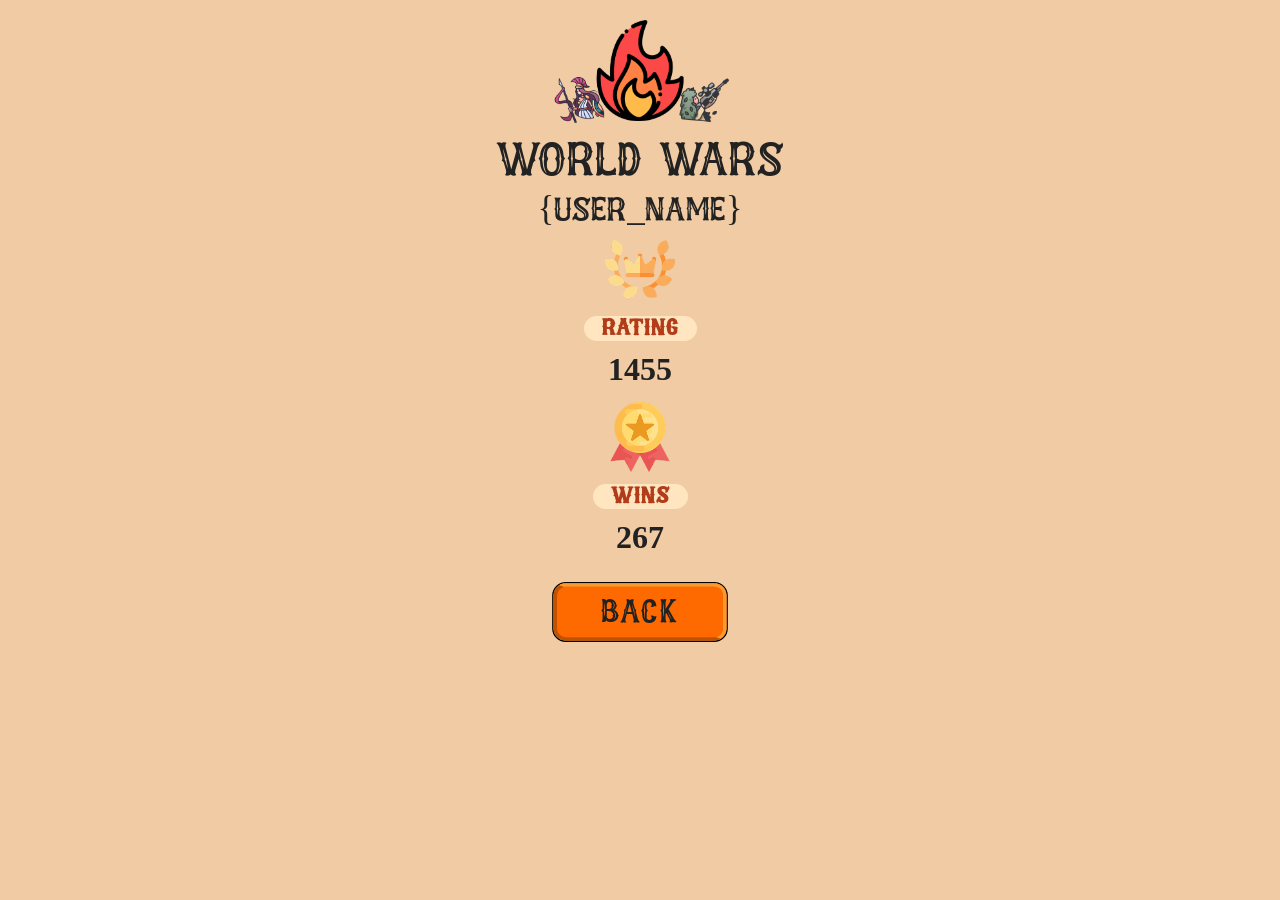
==== src/main/resources/static/account.html @ f2a2bce0 "design" ====
<!DOCTYPE html>
<html lang="en">
<head>
    <meta charset="UTF-8">
    <meta name="viewport" content="width=device-width, initial-scale=1.0">
    <title>World Wars - Account</title>
    <link rel="icon" type="image/png" href="ui-elements/icon.png">
    <style>
        @font-face {
            font-family: 'Castlefire';
            src: url('fonts/Castlefire.ttf') format('truetype'),
                 url('fonts/Castlefire.otf') format('opentype');
            font-weight: normal;
            font-style: normal;
        }
        html {
            height: 100%;
            margin: 0;
        }
        body {
            min-height: 100%;
            margin: 0;
            box-sizing: border-box;
            display: flex;
            flex-direction: column;
            align-items: center;
            justify-content: flex-start;
            background: #f0cba3;
            font-family: 'Castlefire';
            user-select: none;
        }
        .logo {
            width: 180px;
            height: auto;
            margin-top: 40px;
            margin-bottom: 20px;
            display: block;
            pointer-events: none;
            user-select: none;
        }
        .title {
            font-family: 'Castlefire';
            font-size: 64px;
            color: #222;
            text-align: center;
            margin: 0;
            line-height: 1;
            user-select: none;
        }
        .greeting {
            font-family: 'Castlefire';
            font-size: 32px;
            color: #222;
            text-align: center;
            margin: 16px 0 32px 0;
            line-height: 1;
            user-select: none;
        }
        .stats {
            display: flex;
            flex-direction: column;
            align-items: center;
            gap: 32px;
            margin-bottom: 40px;
        }
        .stat-block {
            display: flex;
            flex-direction: column;
            align-items: center;
            gap: 8px;
        }
        .stat-icon {
            width: 90px;
            height: 90px;
            object-fit: contain;
            margin-bottom: 4px;
        }
        .stat-label {
            font-family: 'Castlefire';
            font-size: 22px;
            color: #b23c1a;
            background: #ffe6c0;
            border-radius: 12px;
            padding: 2px 18px;
            margin-bottom: 2px;
            font-weight: bold;
            letter-spacing: 1px;
        }
        .stat-value {
            font-family: 'Castlefire';
            font-size: 38px;
            color: #222;
            font-weight: bold;
            margin-bottom: 2px;
        }
        .back-btn {
            width: 320px;
            height: 90px;
            margin: 40px auto 0 auto;
            display: flex;
            align-items: center;
            justify-content: center;
            cursor: pointer;
            position: relative;
            transition: transform 0.25s cubic-bezier(0.4,0,0.2,1);
            transform-origin: center center;
            will-change: transform;
        }
        .back-btn:hover, .back-btn:focus {
            transform: scale(1.08);
            z-index: 2;
        }
        .back-btn:active {
            transform: scale(0.92);
            transition: transform 0.1s ease-out;
        }
        .back-btn img {
            width: 100%;
            height: 100%;
            pointer-events: none;
            user-select: none;
        }
        .back-btn-text {
            position: absolute;
            left: 0; top: 0; width: 100%; height: 100%;
            display: flex; align-items: center; justify-content: center;
            font-family: 'Castlefire';
            font-size: 50px;
            color: #222;
            pointer-events: none;
            letter-spacing: 2px;
            user-select: none;
        }
        @media (min-width: 2560px) and (max-height: 6560px) {
            .logo { width: 320px; }
            .title { font-size: 100px; }
            .greeting { font-size: 50px; }

            .stats { gap: 64px; margin-bottom: 150px;}
            .stat-icon { width: 120px; height: 120px; }
            .stat-label { font-size: 32px; border-radius: 24px; }
            .stat-value { font-size: 32px; }
            
            .back-btn { width: 320px; height: 90px; }
            .back-btn-text { font-size: 50px; }
        }
        @media (min-width: 600px) and (max-height: 1300px) {
            .logo { width: 300px; margin-top: 40px; margin-bottom: 20px; }
            .title { font-size: 85px; }
            .greeting { font-size: 45px; margin: 16px 0 24px 0;}
            
            .stats { gap: 32px; margin-bottom: 16px;}
            .stat-icon { width: 110px; height: 110px; }
            .stat-label { font-size: 32px; border-radius: 24px; }
            .stat-value { font-size: 32px; }

            .back-btn { width: 320px; height: 80px; }
            .back-btn-text { font-size: 45px; }
        }
        @media (min-width: 390px) and (max-height: 932px) { 
            .logo { width: 180px; margin-top: 20px; margin-bottom: 10px; }
            .title { font-size: 50px; }
            .greeting { font-size: 35px; margin: 6px 0 6px 0;}

            .stats { gap: 12px; margin-bottom: 0px; }
            .stat-block { gap: 8px; }
            .stat-icon { width: 70px; height: 70px; margin-bottom: 4px; }
            .stat-label { font-size: 24px; padding: 2px 18px; margin-bottom: 2px; }
            .stat-value { font-size: 32px; margin-bottom: 2px; }

            .back-btn { margin-top: 24px; width: 240px; height: 60px; }
            .back-btn-text { font-size: 35px; }
        }
    </style>
</head>
<body>
    <img src="ui-elements/logo.png" alt="logo" class="logo">
    <div class="title">World Wars</div>
    <div class="greeting">{user_name}</div>
    <div class="stats">
        <div class="stat-block">
            <img src="ui-elements/user_rating.png" alt="rating" class="stat-icon">
            <div class="stat-label">Rating</div>
            <div class="stat-value">1455</div>
        </div>
        <div class="stat-block">
            <img src="ui-elements/user_wins.png" alt="wins" class="stat-icon">
            <div class="stat-label">Wins</div>
            <div class="stat-value">267</div>
        </div>
    </div>
    <div class="back-btn" onclick="window.location.href='index.html'">
        <img src="ui-elements/svg/red_button.svg" alt="BACK">
        <span class="back-btn-text">BACK</span>
    </div>
</body>
</html>
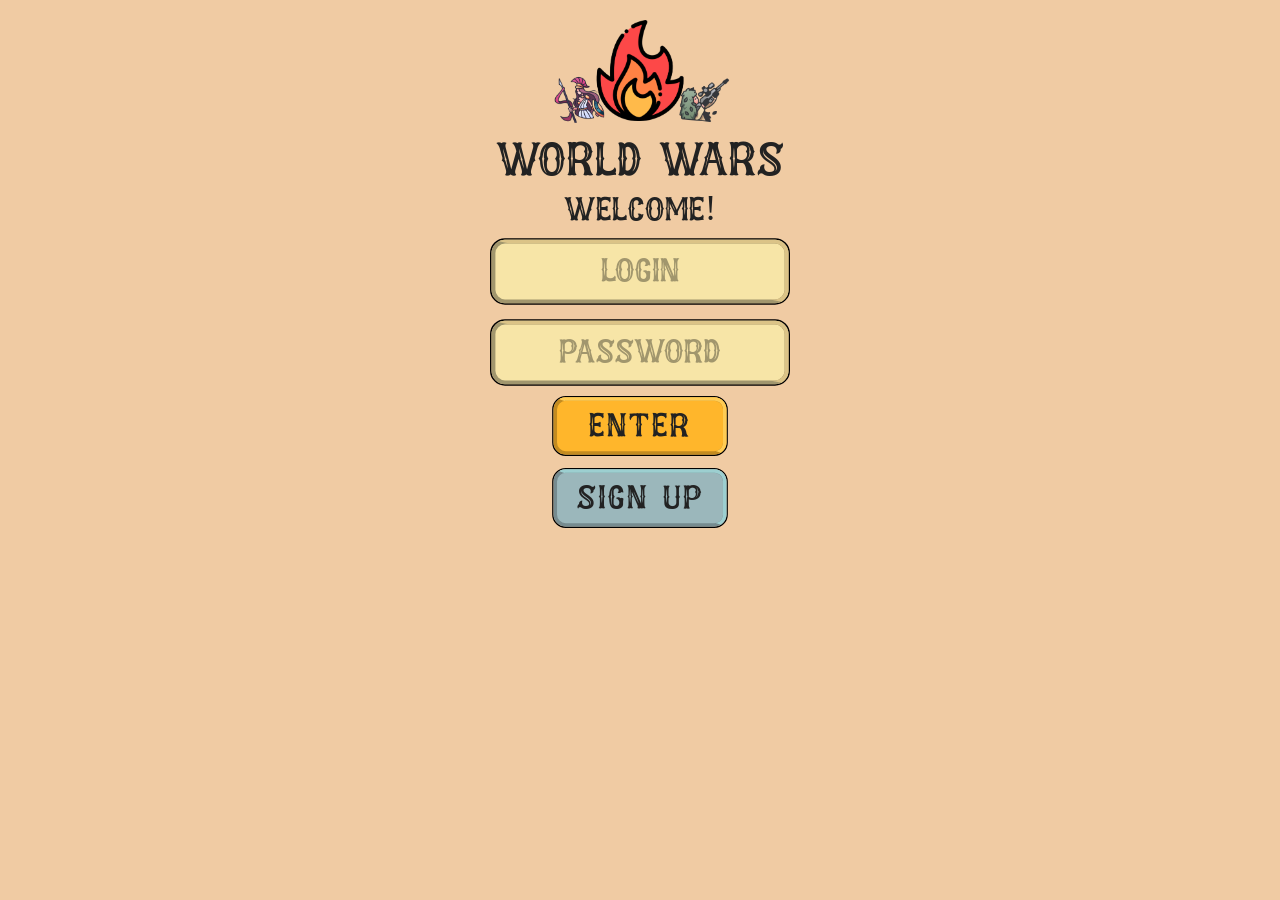
==== commit 40524f04: "8 colors" ====
--- a/src/main/resources/static/account.html
+++ b/src/main/resources/static/account.html
@@ -13,6 +13,13 @@
             font-weight: normal;
             font-style: normal;
         }
+        @font-face {
+            font-family: rusty_typewriter;
+                 src: url('fonts/rusty_typewriter.ttf') format('truetype'),
+                 url('fonts/rusty_typewriter.otf') format('opentype');
+            font-weight: normal;
+            font-style: normal;
+        }
         html {
             height: 100%;
             margin: 0;
@@ -45,6 +52,7 @@
             text-align: center;
             margin: 0;
             line-height: 1;
+            letter-spacing: 4px;
             user-select: none;
         }
         .greeting {
@@ -52,22 +60,23 @@
             font-size: 32px;
             color: #222;
             text-align: center;
-            margin: 16px 0 32px 0;
+            margin: 16px 0 16px 0;
+            letter-spacing: 2px;
             line-height: 1;
             user-select: none;
         }
         .stats {
             display: flex;
+            flex-direction: row;
+            align-items: center;
+            justify-content: center;
+            gap: 64px;
+            margin-bottom: 12px;
+        }
+        .stat-block {
+            display: flex;
             flex-direction: column;
             align-items: center;
-            gap: 32px;
-            margin-bottom: 40px;
-        }
-        .stat-block {
-            display: flex;
-            flex-direction: column;
-            align-items: center;
-            gap: 8px;
         }
         .stat-icon {
             width: 90px;
@@ -84,14 +93,130 @@
             padding: 2px 18px;
             margin-bottom: 2px;
             font-weight: bold;
-            letter-spacing: 1px;
+            letter-spacing: 2px;
         }
         .stat-value {
-            font-family: 'Castlefire';
+            font-family: 'rusty_typewriter';
             font-size: 38px;
             color: #222;
+            margin-bottom: 2px;
+        }
+        .container {
+            width: 100%;
+            max-width: 800px;
+            height: 400px;
+            background: #fff8dceb;
+            border-radius: 24px;
+            padding: 6px 24px;
+            font-size: 1.3rem;
+            line-height: 1.7;
+            position: relative;
+            scrollbar-width: none;
+            -ms-overflow-style: none;
+            user-select: none;
+            /* overflow-y: auto;  <-- убираем скролл */
+            /* overflow-x: hidden; */
+            display: flex;
+            flex-direction: column;
+        }
+        .games-container {
+            flex: 1 1 auto;
+            height: 100%;
+            overflow-y: auto;
+            overflow-x: hidden;
+            background: #fff8dceb;
+            padding: 6px 24px;
+            font-size: 1.3rem;
+            line-height: 1.7;
+            position: relative;
+            scrollbar-width: none;
+            -ms-overflow-style: none;
+            user-select: none;
+        }
+        .games-container::-webkit-scrollbar {
+            display: none;
+        }
+        .games-title {
+            text-align: center;
+            font-family: 'Castlefire';
+            font-size: 36px;
+            pointer-events: none;
+            letter-spacing: 2px;
+            user-select: none;
+        }
+        .games-headers {
+            display: flex;
+            justify-content: space-between;
+            align-items: center;
+            border-bottom: 2px solid #e0d0a0;
+            margin-bottom: 8px;
+        }
+        .header-date {
+            font-family: 'Castlefire';
+            font-size: 20px;
+            color: #b23c1a;
             font-weight: bold;
-            margin-bottom: 2px;
+            letter-spacing: 2px;
+            flex: 1;
+        }
+        .header-place {
+            font-family: 'Castlefire';
+            font-size: 20px;
+            color: #b23c1a;
+            font-weight: bold;
+            letter-spacing: 2px;
+            flex: 1;
+            text-align: center;
+        }
+        .header-rating {
+            font-family: 'Castlefire';
+            font-size: 20px;
+            color: #b23c1a;
+            font-weight: bold;
+            letter-spacing: 2px;
+            flex: 1;
+            text-align: right;
+        }
+        .game-item {
+            display: flex;
+            justify-content: space-between;
+            align-items: center;
+            padding: 12px 0;
+            border-bottom: 1px solid #e0d0a0;
+        }
+        .game-item:last-child {
+            border-bottom: none;
+        }
+        .game-date {
+            font-family: 'rusty_typewriter';
+            font-size: 32px;
+            color: #222;
+            flex: 1;
+        }
+        .game-result {
+            font-family: 'rusty_typewriter';
+            font-size: 32px;
+            flex: 1;
+            text-align: center;
+        }
+        .game-result.win {
+            color: #00BA0C;
+        }
+        .game-result.loss {
+            color: #FF0000;
+        }
+        .game-result.safe {
+            color: #ff7b00;
+        }
+        .game-result.gray {
+            color: #666565;
+        }
+        .game-score {
+            font-family: 'rusty_typewriter';
+            font-size: 32px;
+            color: #222;
+            flex: 1;
+            text-align: right;
         }
         .back-btn {
             width: 320px;
@@ -131,43 +256,73 @@
             letter-spacing: 2px;
             user-select: none;
         }
-        @media (min-width: 2560px) and (max-height: 6560px) {
+        .icon {
+            height: 1.5em;
+            vertical-align: middle;
+            margin: 0 0.15em 0 0.1em;
+            display: inline-block;
+        }
+        .arrow-mobile {
+            display: inline;
+        }
+        .arrow-desktop {
+            display: inline;
+        }
+        @media (min-width: 2560px)  {
             .logo { width: 320px; }
             .title { font-size: 100px; }
             .greeting { font-size: 50px; }
 
-            .stats { gap: 64px; margin-bottom: 150px;}
+            .stats { gap: 64px;}
             .stat-icon { width: 120px; height: 120px; }
             .stat-label { font-size: 32px; border-radius: 24px; }
-            .stat-value { font-size: 32px; }
+            .stat-value { font-size: 40px; }
+            
+            .container { max-width: 600px; height: 398px; margin-bottom: 30px; margin-top: 10px;}
+            .games-title { font-size: 50px; }
+            .header-date, .header-place, .header-rating { font-size: 32px; }
+            .arrow-mobile { display: none; }
             
             .back-btn { width: 320px; height: 90px; }
             .back-btn-text { font-size: 50px; }
         }
-        @media (min-width: 600px) and (max-height: 1300px) {
-            .logo { width: 300px; margin-top: 40px; margin-bottom: 20px; }
-            .title { font-size: 85px; }
-            .greeting { font-size: 45px; margin: 16px 0 24px 0;}
+        @media (min-width: 600px)  {
+            .logo { width: 200px; margin-top: 10px; margin-bottom: 20px; }
+            .title { font-size: 35px;  }
+            .greeting { font-size: 25px; margin: 10px 0 24px 0;}
             
-            .stats { gap: 32px; margin-bottom: 16px;}
-            .stat-icon { width: 110px; height: 110px; }
-            .stat-label { font-size: 32px; border-radius: 24px; }
-            .stat-value { font-size: 32px; }
-
-            .back-btn { width: 320px; height: 80px; }
-            .back-btn-text { font-size: 45px; }
-        }
-        @media (min-width: 390px) and (max-height: 932px) { 
-            .logo { width: 180px; margin-top: 20px; margin-bottom: 10px; }
+            .stats { gap: 20px; margin-bottom: 16px;}
+            .stat-icon { width: 50px; height: 50px; }
+            .stat-label { font-size: 18px; border-radius: 16px; }
+            .stat-value { font-size: 18px; }
+            .arrow-mobile { display: none; }
+            .game-date, .game-result, .game-score { font-size: 18px;}
+            .container { max-width: 450px; height: 300px; }
+            .games-title { font-size: 25px; }
+            .header-date, .header-place, .header-rating { font-size: 18px; }        
+
+            .back-btn { margin-top: 10px; width: 250px; height: 70px; }
+        
+            .back-btn-text { font-size: 35px; }
+        }
+        @media (min-width: 390px) and (max-width: 599px) { 
+            .logo { width: 180px; margin-top: 20px; margin-bottom: 10px; display: none; }
             .title { font-size: 50px; }
-            .greeting { font-size: 35px; margin: 6px 0 6px 0;}
-
-            .stats { gap: 12px; margin-bottom: 0px; }
+            .greeting { font-size: 35px; margin: 12px 0 0 0 ;}
+
+            .stats { gap: 12px; margin-top: 12px; }
             .stat-block { gap: 8px; }
             .stat-icon { width: 70px; height: 70px; margin-bottom: 4px; }
             .stat-label { font-size: 24px; padding: 2px 18px; margin-bottom: 2px; }
             .stat-value { font-size: 32px; margin-bottom: 2px; }
 
+            .container { max-width: 365px; height:300px; padding: 6px 12px;}
+            .games-container { max-width: 365px; height: 250px;  padding: 0;}
+            .games-title { font-size: 32px; margin-bottom: 0px; }
+            .header-date, .header-place, .header-rating { font-size: 24px; }
+            .game-date, .game-result, .game-score { font-size: 24px;}
+            .arrow-desktop {display: none;}
+
             .back-btn { margin-top: 24px; width: 240px; height: 60px; }
             .back-btn-text { font-size: 35px; }
         }
@@ -175,23 +330,110 @@
 </head>
 <body>
     <img src="ui-elements/logo.png" alt="logo" class="logo">
-    <div class="title">World Wars</div>
+    <div class="title">Profile</div>
     <div class="greeting">{user_name}</div>
     <div class="stats">
         <div class="stat-block">
-            <img src="ui-elements/user_rating.png" alt="rating" class="stat-icon">
+            <img src="ui-elements/user_games_v3.png" alt="games" class="stat-icon">
+            <div class="stat-label">Games</div>
+            <div class="stat-value">267</div>
+        </div>
+        <div class="stat-block">
+            <img src="ui-elements/user_rating_v2.png" alt="rating" class="stat-icon">
             <div class="stat-label">Rating</div>
             <div class="stat-value">1455</div>
         </div>
         <div class="stat-block">
             <img src="ui-elements/user_wins.png" alt="wins" class="stat-icon">
             <div class="stat-label">Wins</div>
-            <div class="stat-value">267</div>
+            <div class="stat-value">189</div>
         </div>
     </div>
+
+    
+    <div class="container">
+        <div class="games-title">Last Games</div>
+        <div class="games-headers">
+            <div class="header-date">Date</div>
+            <div class="header-place">Place</div>
+            <div class="header-rating">Rating</div>
+        </div>
+        <!-- Это для мобилы: ↓ ↑ ⇅ -->
+        <!-- Это для ПК    : 🡓 🡑 🡙 -->
+        <div class="games-container">
+        
+        </div>
+
     <div class="back-btn" onclick="window.location.href='index.html'">
         <img src="ui-elements/svg/red_button.svg" alt="BACK">
         <span class="back-btn-text">BACK</span>
     </div>
+    <script src="auth.js" ></script>
+    <script src="common.js" ></script>
+    <script>
+    function pad2(n) { return n < 10 ? '0' + n : n; }
+    function formatDate(dateStr) {
+        const d = new Date(dateStr);
+        return pad2(d.getDate()) + '.' + pad2(d.getMonth() + 1);
+    }
+    function getArrow(rankDelta, desktop=true) {
+        if (rankDelta > 0) return desktop ? '🡑' : '↑';
+        if (rankDelta < 0) return desktop ? '🡓' : '↓';
+        return desktop ? '🡙' : '⇅';
+    }
+    function getDeltaClass(rankDelta) {
+        if (rankDelta > 0) return 'win';
+        if (rankDelta < 0) return 'loss';
+        return 'safe';
+    }
+    document.addEventListener('DOMContentLoaded', async function() {
+        if (typeof getBackendUrl !== 'function' || typeof getUserId !== 'function') return;
+        try {
+            const response = await fetch(getBackendUrl() + '/api/users/history/' + getUserId());
+            if (!response.ok) throw new Error('Network response was not ok');
+            const data = await response.json();
+            // Заменяем {user_name}
+            document.querySelectorAll('.greeting').forEach(e => e.textContent = data.login);
+            // Статы
+            const statBlocks = document.querySelectorAll('.stat-block');
+            if (statBlocks.length >= 3) {
+                statBlocks[0].querySelector('.stat-value').textContent = data.totalGames ?? 0;
+                statBlocks[1].querySelector('.stat-value').textContent = data.rating ?? 0;
+                statBlocks[2].querySelector('.stat-value').textContent = data.winGames ?? 0;
+            }
+            // Игры
+            const gamesContainer = document.querySelector('.games-container');
+            if (gamesContainer) {
+                gamesContainer.innerHTML = '';
+                (data.userHistory || []).forEach(game => {
+                    // Найти текущего игрока
+                    const me = (game.players || []).find(p => p.userId === getUserId());
+                    const place = me ? me.place : '';
+                    const rankDelta = me ? me.rankDelta : 0;
+                    const deltaClass = getDeltaClass(rankDelta);
+                    const desktopArrow = getArrow(rankDelta, true);
+                    const mobileArrow = getArrow(rankDelta, false);
+                    // Формируем блок
+                    const item = document.createElement('div');
+                    item.className = 'game-item';
+                    item.innerHTML = `
+                        <div class="game-date">${formatDate(game.endTime)}</div>
+                        <div class="game-result">
+                            <span class="game-result ${deltaClass}">${place}</span> ୵ <span class="game-result gray">${game.playersCount}</span>
+                        </div>
+                        <div class="game-score">${rankDelta}<span class="game-result ${deltaClass}">
+                            <span class="arrow-desktop"> ${desktopArrow}</span>
+                            <span class="arrow-mobile"> ${mobileArrow}</span>
+                        </span>
+                        </div>
+                    `;
+                    gamesContainer.appendChild(item);
+                });
+            }
+        } catch (e) {
+            // Ошибка — можно показать сообщение или оставить как есть
+        }
+    });
+    </script>
 </body>
 </html> 
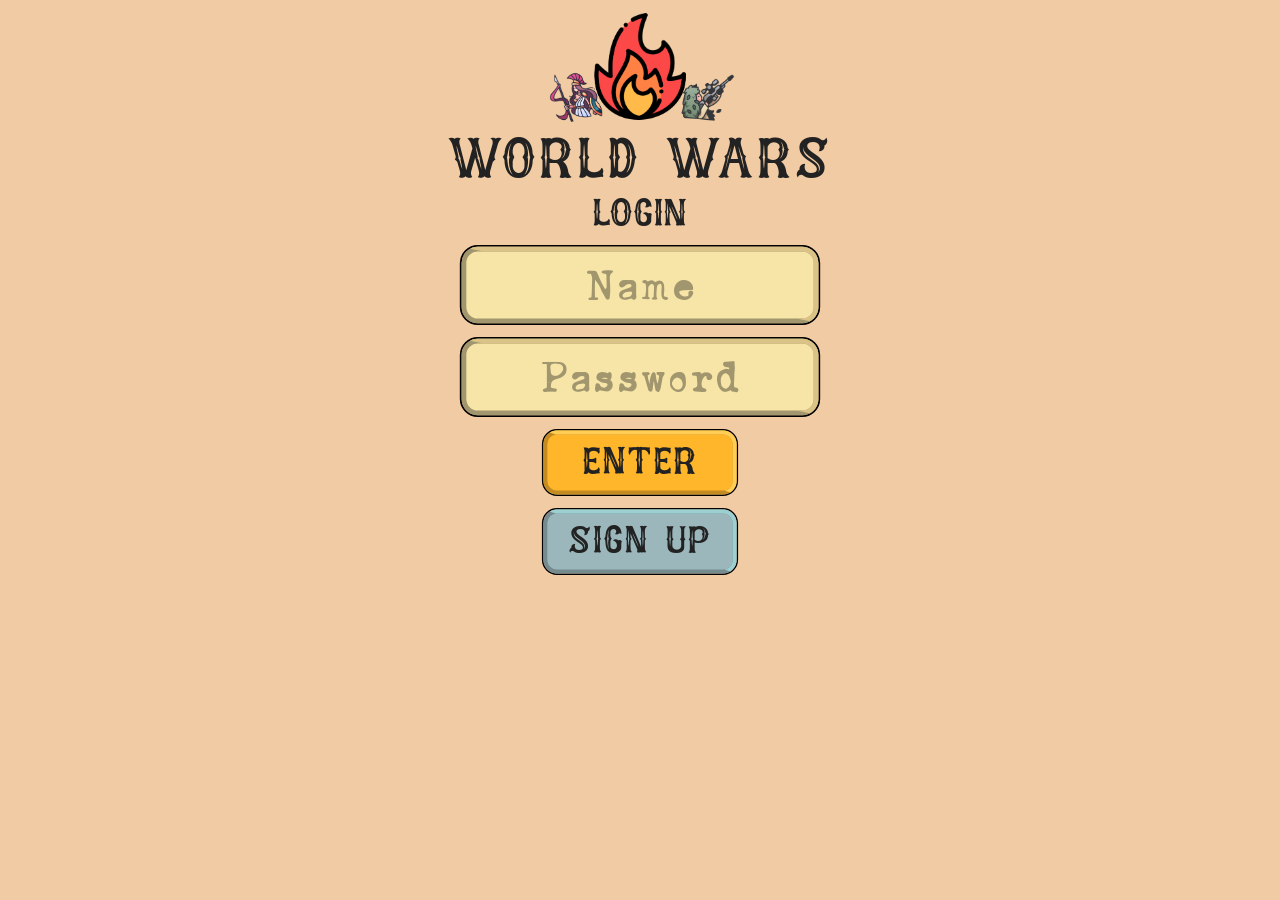
==== commit dbaf8988: "design v2.0" ====
--- a/src/main/resources/static/account.html
+++ b/src/main/resources/static/account.html
@@ -5,73 +5,11 @@
     <meta name="viewport" content="width=device-width, initial-scale=1.0">
     <title>World Wars - Account</title>
     <link rel="icon" type="image/png" href="ui-elements/icon.png">
+    <link rel="stylesheet" href="main.css">
     <style>
-        @font-face {
-            font-family: 'Castlefire';
-            src: url('fonts/Castlefire.ttf') format('truetype'),
-                 url('fonts/Castlefire.otf') format('opentype');
-            font-weight: normal;
-            font-style: normal;
-        }
-        @font-face {
-            font-family: rusty_typewriter;
-                 src: url('fonts/rusty_typewriter.ttf') format('truetype'),
-                 url('fonts/rusty_typewriter.otf') format('opentype');
-            font-weight: normal;
-            font-style: normal;
-        }
-        html {
-            height: 100%;
-            margin: 0;
-        }
-        body {
-            min-height: 100%;
-            margin: 0;
-            box-sizing: border-box;
-            display: flex;
-            flex-direction: column;
-            align-items: center;
-            justify-content: flex-start;
-            background: #f0cba3;
-            font-family: 'Castlefire';
-            user-select: none;
-        }
-        .logo {
-            width: 180px;
-            height: auto;
-            margin-top: 40px;
-            margin-bottom: 20px;
-            display: block;
-            pointer-events: none;
-            user-select: none;
-        }
-        .title {
-            font-family: 'Castlefire';
-            font-size: 64px;
-            color: #222;
-            text-align: center;
-            margin: 0;
-            line-height: 1;
-            letter-spacing: 4px;
-            user-select: none;
-        }
-        .greeting {
-            font-family: 'Castlefire';
-            font-size: 32px;
-            color: #222;
-            text-align: center;
-            margin: 16px 0 16px 0;
-            letter-spacing: 2px;
-            line-height: 1;
-            user-select: none;
-        }
         .stats {
             display: flex;
-            flex-direction: row;
-            align-items: center;
-            justify-content: center;
             gap: 64px;
-            margin-bottom: 12px;
         }
         .stat-block {
             display: flex;
@@ -81,123 +19,21 @@
         .stat-icon {
             width: 90px;
             height: 90px;
-            object-fit: contain;
-            margin-bottom: 4px;
         }
         .stat-label {
             font-family: 'Castlefire';
-            font-size: 22px;
+            font-size: 24px;
             color: #b23c1a;
             background: #ffe6c0;
             border-radius: 12px;
             padding: 2px 18px;
-            margin-bottom: 2px;
             font-weight: bold;
             letter-spacing: 2px;
         }
         .stat-value {
-            font-family: 'rusty_typewriter';
-            font-size: 38px;
-            color: #222;
-            margin-bottom: 2px;
-        }
-        .container {
-            width: 100%;
-            max-width: 800px;
-            height: 400px;
-            background: #fff8dceb;
-            border-radius: 24px;
-            padding: 6px 24px;
-            font-size: 1.3rem;
-            line-height: 1.7;
-            position: relative;
-            scrollbar-width: none;
-            -ms-overflow-style: none;
-            user-select: none;
-            /* overflow-y: auto;  <-- убираем скролл */
-            /* overflow-x: hidden; */
-            display: flex;
-            flex-direction: column;
-        }
-        .games-container {
-            flex: 1 1 auto;
-            height: 100%;
-            overflow-y: auto;
-            overflow-x: hidden;
-            background: #fff8dceb;
-            padding: 6px 24px;
-            font-size: 1.3rem;
-            line-height: 1.7;
-            position: relative;
-            scrollbar-width: none;
-            -ms-overflow-style: none;
-            user-select: none;
-        }
-        .games-container::-webkit-scrollbar {
-            display: none;
-        }
-        .games-title {
-            text-align: center;
-            font-family: 'Castlefire';
-            font-size: 36px;
-            pointer-events: none;
-            letter-spacing: 2px;
-            user-select: none;
-        }
-        .games-headers {
-            display: flex;
-            justify-content: space-between;
-            align-items: center;
-            border-bottom: 2px solid #e0d0a0;
-            margin-bottom: 8px;
-        }
-        .header-date {
-            font-family: 'Castlefire';
-            font-size: 20px;
-            color: #b23c1a;
-            font-weight: bold;
-            letter-spacing: 2px;
-            flex: 1;
-        }
-        .header-place {
-            font-family: 'Castlefire';
-            font-size: 20px;
-            color: #b23c1a;
-            font-weight: bold;
-            letter-spacing: 2px;
-            flex: 1;
-            text-align: center;
-        }
-        .header-rating {
-            font-family: 'Castlefire';
-            font-size: 20px;
-            color: #b23c1a;
-            font-weight: bold;
-            letter-spacing: 2px;
-            flex: 1;
-            text-align: right;
-        }
-        .game-item {
-            display: flex;
-            justify-content: space-between;
-            align-items: center;
-            padding: 12px 0;
-            border-bottom: 1px solid #e0d0a0;
-        }
-        .game-item:last-child {
-            border-bottom: none;
-        }
-        .game-date {
             font-family: 'rusty_typewriter';
             font-size: 32px;
             color: #222;
-            flex: 1;
-        }
-        .game-result {
-            font-family: 'rusty_typewriter';
-            font-size: 32px;
-            flex: 1;
-            text-align: center;
         }
         .game-result.win {
             color: #00BA0C;
@@ -211,162 +47,116 @@
         .game-result.gray {
             color: #666565;
         }
-        .game-score {
-            font-family: 'rusty_typewriter';
-            font-size: 32px;
-            color: #222;
-            flex: 1;
-            text-align: right;
-        }
-        .back-btn {
-            width: 320px;
-            height: 90px;
-            margin: 40px auto 0 auto;
-            display: flex;
-            align-items: center;
-            justify-content: center;
-            cursor: pointer;
-            position: relative;
-            transition: transform 0.25s cubic-bezier(0.4,0,0.2,1);
-            transform-origin: center center;
-            will-change: transform;
-        }
-        .back-btn:hover, .back-btn:focus {
-            transform: scale(1.08);
-            z-index: 2;
-        }
-        .back-btn:active {
-            transform: scale(0.92);
-            transition: transform 0.1s ease-out;
-        }
-        .back-btn img {
-            width: 100%;
-            height: 100%;
-            pointer-events: none;
-            user-select: none;
-        }
-        .back-btn-text {
-            position: absolute;
-            left: 0; top: 0; width: 100%; height: 100%;
-            display: flex; align-items: center; justify-content: center;
-            font-family: 'Castlefire';
-            font-size: 50px;
-            color: #222;
-            pointer-events: none;
-            letter-spacing: 2px;
-            user-select: none;
-        }
-        .icon {
-            height: 1.5em;
-            vertical-align: middle;
-            margin: 0 0.15em 0 0.1em;
-            display: inline-block;
-        }
         .arrow-mobile {
             display: inline;
         }
         .arrow-desktop {
             display: inline;
         }
+        @media (min-width: 390px) { 
+            .logo { width: 180px; margin-top: 10px; margin-bottom: 10px; }
+            .title { font-size: 50px; }
+
+            .stats { gap: 12px; }
+
+            .stat-icon { width: 70px; height: 70px; }
+            .stat-label { font-size: 24px; padding: 2px 18px; }
+            .stat-value { font-size: 32px; margin-top: 12px; }
+
+            .container { max-width: 340px; height: 229px; margin-top: 6px; margin-bottom: 12px; padding: 12px 24px; }
+            
+            .games-title { font-size: 32px; margin-bottom: 0px; }
+            
+            .container-header-text { font-size: 24px; }
+            
+            .table-item-text-value { font-size: 24px; }
+            
+
+            .arrow-mobile {display: inline; }
+            .arrow-desktop { display: none; }
+
+            .svg-btn { width: 240px; height: 60px;}
+            .svg-btn-text { font-size: 35px; }
+        }
+        @media (min-width: 600px)  {
+            .logo { width: 190px; margin-top: 5px; margin-bottom: 5px; }
+            .title { font-size: 60px; }
+            
+            .stats { gap: 20px; }
+            
+            .stat-icon { width: 70px; height: 70px; }
+            .stat-label { font-size: 24px; padding: 2px 18px; }
+            .stat-value { font-size: 32px; margin-top: 0 }
+
+            .container { max-width: 340px; height: 243px; margin-top: 6px; margin-bottom: 12px; padding: 12px 24px; }
+
+            .container-header-text { font-size: 24px; }
+            
+            .table-item-text-value { font-size: 24px; }
+            
+            .arrow-mobile { display: none; }
+            .arrow-desktop { display: inline; }
+
+            .svg-btn { width: 280px; height: 67px; }
+            .svg-btn-text { font-size: 40px; }
+        }
         @media (min-width: 2560px)  {
-            .logo { width: 320px; }
+            .logo { width: 320px; margin-top: 50px; margin-bottom: 20px; }
             .title { font-size: 100px; }
-            .greeting { font-size: 50px; }
-
-            .stats { gap: 64px;}
+
+            .stats { gap: 64px; margin-top: 12px; margin-bottom: 12px; }
             .stat-icon { width: 120px; height: 120px; }
-            .stat-label { font-size: 32px; border-radius: 24px; }
-            .stat-value { font-size: 40px; }
-            
-            .container { max-width: 600px; height: 398px; margin-bottom: 30px; margin-top: 10px;}
-            .games-title { font-size: 50px; }
-            .header-date, .header-place, .header-rating { font-size: 32px; }
+            .stat-label { font-size: 32px; padding: 2px 18px; }
+            .stat-value { font-size: 40px; margin-top: 0 }
+            
+            .container { max-width: 600px; height: 452px; margin-top: 10px; margin-bottom: 30px; padding: 12px 24px; }
+            
+            .container-header-text { font-size: 32px; }
+            .table-item-text-value { font-size: 36px; }
+            
             .arrow-mobile { display: none; }
-            
-            .back-btn { width: 320px; height: 90px; }
-            .back-btn-text { font-size: 50px; }
-        }
-        @media (min-width: 600px)  {
-            .logo { width: 200px; margin-top: 10px; margin-bottom: 20px; }
-            .title { font-size: 35px;  }
-            .greeting { font-size: 25px; margin: 10px 0 24px 0;}
-            
-            .stats { gap: 20px; margin-bottom: 16px;}
-            .stat-icon { width: 50px; height: 50px; }
-            .stat-label { font-size: 18px; border-radius: 16px; }
-            .stat-value { font-size: 18px; }
-            .arrow-mobile { display: none; }
-            .game-date, .game-result, .game-score { font-size: 18px;}
-            .container { max-width: 450px; height: 300px; }
-            .games-title { font-size: 25px; }
-            .header-date, .header-place, .header-rating { font-size: 18px; }        
-
-            .back-btn { margin-top: 10px; width: 250px; height: 70px; }
-        
-            .back-btn-text { font-size: 35px; }
-        }
-        @media (min-width: 390px) and (max-width: 599px) { 
-            .logo { width: 180px; margin-top: 20px; margin-bottom: 10px; display: none; }
-            .title { font-size: 50px; }
-            .greeting { font-size: 35px; margin: 12px 0 0 0 ;}
-
-            .stats { gap: 12px; margin-top: 12px; }
-            .stat-block { gap: 8px; }
-            .stat-icon { width: 70px; height: 70px; margin-bottom: 4px; }
-            .stat-label { font-size: 24px; padding: 2px 18px; margin-bottom: 2px; }
-            .stat-value { font-size: 32px; margin-bottom: 2px; }
-
-            .container { max-width: 365px; height:300px; padding: 6px 12px;}
-            .games-container { max-width: 365px; height: 250px;  padding: 0;}
-            .games-title { font-size: 32px; margin-bottom: 0px; }
-            .header-date, .header-place, .header-rating { font-size: 24px; }
-            .game-date, .game-result, .game-score { font-size: 24px;}
-            .arrow-desktop {display: none;}
-
-            .back-btn { margin-top: 24px; width: 240px; height: 60px; }
-            .back-btn-text { font-size: 35px; }
+            .arrow-desktop { display: inline; }
+            
+            .svg-btn { width: 360px; height: 90px; }
+            .svg-btn-text { font-size: 50px; }
         }
     </style>
 </head>
 <body>
     <img src="ui-elements/logo.png" alt="logo" class="logo">
-    <div class="title">Profile</div>
-    <div class="greeting">{user_name}</div>
+    <!-- <div class="title">Profile</div> -->
+    <div class="title">...</div>
     <div class="stats">
         <div class="stat-block">
             <img src="ui-elements/user_games_v3.png" alt="games" class="stat-icon">
-            <div class="stat-label">Games</div>
-            <div class="stat-value">267</div>
+            <div class="stat-label">Game</div>
+            <div class="stat-value">...</div>
         </div>
         <div class="stat-block">
             <img src="ui-elements/user_rating_v2.png" alt="rating" class="stat-icon">
             <div class="stat-label">Rating</div>
-            <div class="stat-value">1455</div>
+            <div class="stat-value">...</div>
         </div>
         <div class="stat-block">
             <img src="ui-elements/user_wins.png" alt="wins" class="stat-icon">
             <div class="stat-label">Wins</div>
-            <div class="stat-value">189</div>
+            <div class="stat-value">...</div>
         </div>
     </div>
-
-    
     <div class="container">
-        <div class="games-title">Last Games</div>
-        <div class="games-headers">
-            <div class="header-date">Date</div>
-            <div class="header-place">Place</div>
-            <div class="header-rating">Rating</div>
+        <!-- <div class="games-title">Last Games</div> -->
+        <div class="container-headers">
+            <div class="container-header-text container-headers-col-text-left">Date</div>
+            <div class="container-header-text container-headers-col-text-center">Place</div>
+            <div class="container-header-text container-headers-col-text-right">Rating</div>
         </div>
         <!-- Это для мобилы: ↓ ↑ ⇅ -->
         <!-- Это для ПК    : 🡓 🡑 🡙 -->
-        <div class="games-container">
-        
-        </div>
-
-    <div class="back-btn" onclick="window.location.href='index.html'">
-        <img src="ui-elements/svg/red_button.svg" alt="BACK">
-        <span class="back-btn-text">BACK</span>
+        <div class="container-into-container"></div>
+    </div>
+    <div class="svg-btn" onclick="window.location.href='index.html'">
+        <img src="ui-elements/svg/red_button.svg" alt="BACK" style="width:100%;height:100%;">
+        <span class="svg-btn-text">BACK</span>
     </div>
     <script src="auth.js" ></script>
     <script src="common.js" ></script>
@@ -393,7 +183,7 @@
             if (!response.ok) throw new Error('Network response was not ok');
             const data = await response.json();
             // Заменяем {user_name}
-            document.querySelectorAll('.greeting').forEach(e => e.textContent = data.login);
+            document.querySelectorAll('.title').forEach(e => e.textContent = data.login);
             // Статы
             const statBlocks = document.querySelectorAll('.stat-block');
             if (statBlocks.length >= 3) {
@@ -402,7 +192,7 @@
                 statBlocks[2].querySelector('.stat-value').textContent = data.winGames ?? 0;
             }
             // Игры
-            const gamesContainer = document.querySelector('.games-container');
+            const gamesContainer = document.querySelector('.container-into-container');
             if (gamesContainer) {
                 gamesContainer.innerHTML = '';
                 (data.userHistory || []).forEach(game => {
@@ -415,13 +205,13 @@
                     const mobileArrow = getArrow(rankDelta, false);
                     // Формируем блок
                     const item = document.createElement('div');
-                    item.className = 'game-item';
+                    item.className = 'table-item';
                     item.innerHTML = `
-                        <div class="game-date">${formatDate(game.endTime)}</div>
-                        <div class="game-result">
-                            <span class="game-result ${deltaClass}">${place}</span> ୵ <span class="game-result gray">${game.playersCount}</span>
+                        <div class="table-item-text-value table-item-value-align-left">${formatDate(game.endTime)}</div>
+                        <div class="table-item-text-value table-item-value-align-center">
+                            <span class="table-item-text-value game-result ${deltaClass}">${place}</span> ୵ <span class="table-item-text-value game-result gray">${game.playersCount}</span>
                         </div>
-                        <div class="game-score">${rankDelta}<span class="game-result ${deltaClass}">
+                        <div class="table-item-text-value table-item-value-align-right">${rankDelta}<span class="table-item-text-value game-result ${deltaClass}">
                             <span class="arrow-desktop"> ${desktopArrow}</span>
                             <span class="arrow-mobile"> ${mobileArrow}</span>
                         </span>
@@ -432,6 +222,7 @@
             }
         } catch (e) {
             // Ошибка — можно показать сообщение или оставить как есть
+
         }
     });
     </script>
--- a/src/main/resources/static/main.css
+++ b/src/main/resources/static/main.css
@@ -0,0 +1,246 @@
+/* Шрифты */
+@font-face {
+    font-family: 'Castlefire';
+    src: url('fonts/Castlefire.ttf') format('truetype'),
+            url('fonts/Castlefire.otf') format('opentype');
+    font-weight: normal;
+    font-style: normal;
+}
+@font-face {
+    font-family: rusty_typewriter;
+            src: url('fonts/rusty_typewriter.ttf') format('truetype'),
+            url('fonts/rusty_typewriter.otf') format('opentype');
+    font-weight: normal;
+    font-style: normal;
+}
+
+/* База */
+* {
+    user-select: none !important;
+    -webkit-user-select: none !important;
+    -moz-user-select: none !important;
+    -ms-user-select: none !important;
+}
+html{
+    height: 100%;
+    margin: 0;
+}
+body {
+    display: flex;
+    flex-direction: column;
+    align-items: center;
+    background: #f0cba3;
+}
+.logo {
+    width: 180px;
+    margin-top: 40px;
+    margin-bottom: 20px;
+    pointer-events: none;
+}
+.title {
+    font-family: 'Castlefire';
+    font-size: 64px;
+    color: #222;
+    line-height: 1;
+    letter-spacing: 4px;
+}
+.greeting {
+    font-family: 'Castlefire';
+    font-size: 32px;
+    color: #222;
+    margin: 16px 0 32px 0;
+    line-height: 1;
+    letter-spacing: 1px;
+}
+
+/* СВГ кнопки */
+.svg-btn {
+    width: 300px;
+    height: 100px;
+    display: flex;
+    align-items: center;
+    justify-content: center;
+    cursor: pointer;
+    transition: transform 0.25s cubic-bezier(0.4,0,0.2,1);
+    will-change: transform;
+    background: none;
+    border: none;
+}
+.svg-btn:hover, .svg-btn:focus {
+    transform: scale(1.08);
+}
+.svg-btn:active {
+    transform: scale(0.94);
+}
+.svg-btn-text {
+    position: absolute;
+    width: 100%; height: 100%;
+    display: flex; 
+    align-items: center; 
+    justify-content: center;
+    font-family: 'Castlefire';
+    font-size: 32px;
+    color: #222;
+    letter-spacing: 2px;
+    font-weight: normal;
+}
+
+/* Инпут */
+.input-bg {
+    width: 100%;
+    height: 100%;
+    position: absolute;
+    pointer-events: none;
+}
+.input-wrapper-new {
+    position: relative;
+    width: 400px;
+    height: 100px;
+    display: flex;
+    justify-content: center;
+    align-items: center;
+}
+.input-field-new {
+    position: relative;
+    background: transparent;
+    border: 3.6px solid transparent;
+    outline: none;
+    width: 100%;
+    height: 100%;
+    padding: 0 20px;
+    border-radius: 18px;
+    font-family: 'rusty_typewriter';
+    font-size: 48px;
+    text-align: center;
+    transition: border-color 0.3s ease-in-out;
+}
+.input-field-new:focus {
+    border-color: #ff894e;
+}
+.input-field-new::placeholder {
+    color: #a1966d;
+}
+
+/* Login, Register, Play */
+.form {
+    display: flex;
+    flex-direction: column;
+    gap: 8px;
+}
+/* Login, Register, Indexm, Play */
+.buttons {
+    display: flex;
+    flex-direction: column;
+    align-items: center;
+    gap: 18px;
+}
+
+/* Контейнер (Play, Maps, Account, Ratings) */
+.container {
+    width: 100%;
+    background: #fff8dceb;
+    border-radius: 24px;
+    padding: 24px;
+    line-height: 1.8;
+    scrollbar-width: none;
+    -ms-overflow-style: none;
+    display: flex;
+    flex-direction: column;
+    align-items: stretch;
+}
+.container::-webkit-scrollbar {
+    display: none;
+}   
+/* Хедар контейнера (Play, Maps, Account, Ratings) */
+.container-headers {
+    display: flex;
+    border-bottom: 2px solid #e0d0a0;
+}
+/* Если это иконки (Play, Maps) */
+.container-header-icon {
+    height: 48px;
+}
+.container-header-row-icons {
+    display: flex;
+    flex: 1;
+}
+.container-headers-col-icon-left {
+    justify-content: flex-start;
+}
+.container-headers-col-icon-center {
+    justify-content: center;
+}
+.container-headers-col-icon-right {
+    justify-content: flex-end;
+}
+/* Если это текст (Account, Ratings) */
+.container-header-text {
+    font-family: 'Castlefire';
+    font-size: 20px;
+    color: #b23c1a;
+    font-weight: bold;
+    letter-spacing: 2px;
+    flex: 1;
+}
+.container-headers-col-text-left {
+    text-align: left;
+}
+.container-headers-col-text-center {
+    text-align: center;
+}
+.container-headers-col-text-right {
+    text-align: right;
+}
+/* Контейнер с данными внутри .container (Play, Maps, Account, Ratings) */
+.container-into-container {
+    overflow-y: auto;
+    line-height: 1.8;
+    scrollbar-width: none;
+    -ms-overflow-style: none;
+} 
+.container-into-container::-webkit-scrollbar {
+    display: none;
+}
+/* Строка в таблице без иконок (Maps, Account, Ratings) */
+.table-item {
+    display: flex;
+    flex: 1;
+    align-items: center;
+    padding: 12px 0;
+    border-bottom: 1px solid #e0d0a0;
+}
+.table-item:last-child {
+    border-bottom: none;
+}
+/* Строка в таблице с иконоками (Play) */
+.table-item-with-icons {
+    flex-direction: column;
+    align-items: center;
+    padding: 12px 0;
+    border-bottom: 1px solid #e0d0a0;
+}
+.table-item-with-icons:last-child {
+    border-bottom: none;
+}
+
+/* Выравнивание значений в таблице (Play, Maps, Account, Ratings) */
+.table-item-value-align-left {
+    justify-content: flex-start;
+    text-align: left;
+}
+.table-item-value-align-center {
+    justify-content: center;
+    text-align: center;
+}
+.table-item-value-align-right {
+    justify-content: flex-end;
+    text-align: right;
+}
+
+/* Текстовое значение в таблице (Play, Maps, Account, Ratings) */
+.table-item-text-value {
+    font-family: 'rusty_typewriter';
+    font-size: 28px;
+    color: #222;
+    flex: 1;
+}
